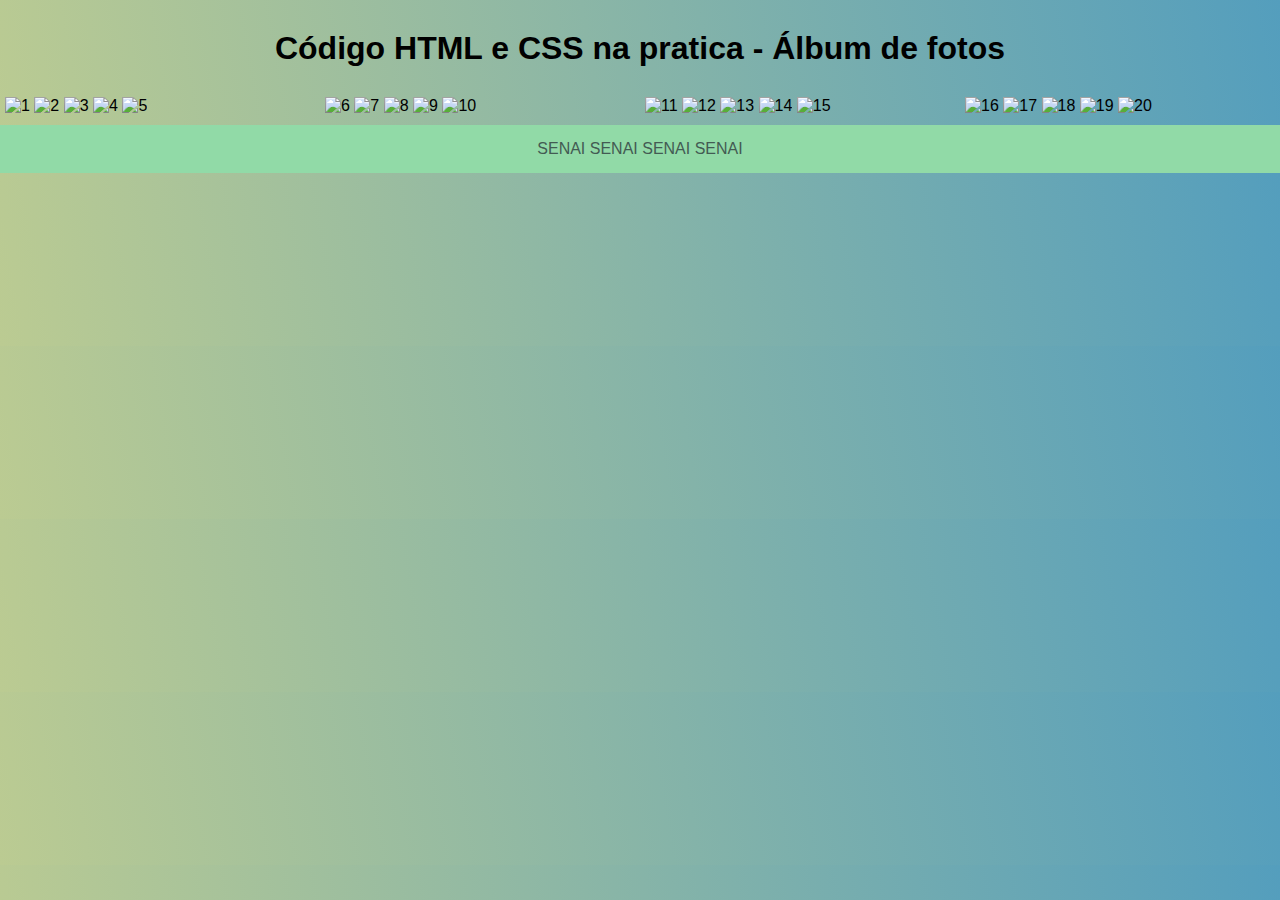
==== index.html @ e81b9394 "Update index.html" ====
<!DOCTYPE html>
<html lang="pt-br">
<head>
    <meta charset="UTF-8">
    <meta name="viewport" content="width=device-width, initial-scale=1.0">
    <title>Album de fotos</title>
    <link rel="stylesheet" href="estilos.css">
    <link rel="stylesheet" href="media.css">
</head>
<body>
    <header>
        <h1>Código HTML e CSS na pratica - Álbum de fotos</h1>
    </header>
    <main id="album">
        <!-- Imagens -->
        <section class="coluna">
            <img src="\Users\Aluno\Desktop\imagem\img1.jpg" alt="1">
            <img src="\Users\Aluno\Desktop\imagem\img2.jpg" alt="2">
            <img src="\Users\Aluno\Desktop\imagem\img3.jpg" alt="3">
            <img src="\Users\Aluno\Desktop\imagem\img4.jpg" alt="4">
            <img src="\Users\Aluno\Desktop\imagem\img5.jpg" alt="5">
         </section>
        <section class="coluna">
            <img src="\Users\Aluno\Desktop\imagem\img6.jpg" alt="6">
            <img src="\Users\Aluno\Desktop\imagem\img7.jpg" alt="7">
            <img src="\Users\Aluno\Desktop\imagem\img8.jpg" alt="8">
            <img src="\Users\Aluno\Desktop\imagem\img9.jpg" alt="9">
            <img src="\Users\Aluno\Desktop\imagem\img10.jpg" alt="10">
        </section>
        <section class="coluna">
            <img src="\Users\Aluno\Desktop\imagem\img11.jpg" alt="11">
            <img src="\Users\Aluno\Desktop\imagem\img12.jpg" alt="12">
            <img src="\Users\Aluno\Desktop\imagem\img13.jpg" alt="13">
            <img src="\Users\Aluno\Desktop\imagem\img14.jpg" alt="14">
            <img src="\Users\Aluno\Desktop\imagem\img15.jpg" alt="15">
        </section>
        <section class="coluna">
            <img src="\Users\Aluno\Desktop\imagem\img16.jpg" alt="16">
            <img src="\Users\Aluno\Desktop\imagem\img17.jpg" alt="17">
            <img src="\Users\Aluno\Desktop\imagem\img18.jpg" alt="18">
            <img src="\Users\Aluno\Desktop\imagem\img19.jpg" alt="19">
            <img src="\Users\Aluno\Desktop\imagem\img20.jpg" alt="20">
        </section>
    </main>
    <footer>
        <p>SENAI SENAI SENAI SENAI</p>
    </footer>
</body>
</html>
---- estilos.css ----
@charset "UTF-8";
*{
    margin: 0px;
    padding: 0px;
    box-sizing: border-box;
}
body{
    font-family: Arial, Helvetica, sans-serif;
    font-size: 1em;
    background-image: linear-gradient(80deg, rgb(187, 203, 146) , rgb(84, 158, 189));
}
header{
    /* alinhamento dos textos */
    text-align: center;
    padding: 30px;
}
main#album{
    /* renderiza os elementos */
    display: flex;
    /* colocar o conteudo em linhas e não permite a quebra de linhas*/
    flex-flow: row wrap;
}
section.coluna{
    /* border: 1px darkslategrey; */
    flex: 1 1 100%;
    padding: 0px 5px;
}
section > img{
    /* especificar a largura e a altura de uma imagem  */
    width: 100%;
    /* indicar a distancia na parte inferior do conteudo */
    padding-bottom: 10px;
}
footer{
    background-color: rgb(145, 218, 167);
    color: rgb(67, 91, 83);
    padding: 15px;
    text-align: center;
}
---- media.css ----
@charset "UTF-8";

/* DEVICES BREAKPOINTS 
Telas pequenas: até 600px 
Celulares: 600px até 768px 
Tablets: 768px até 992px
Notebooks: 992px até 1200px 
Grandes telas: acima de 1200px */

/* Tamanho de tablets */
@media screen and (min-width: 768px) and (max-width: 992px) {
    section.coluna{
        flex: 1 1 50%;
    }
}
/* Tamanho de ipad*/
@media screen and (min-width: 992px)  {
    section.coluna{
        flex: 1 1 25%;
    }
}
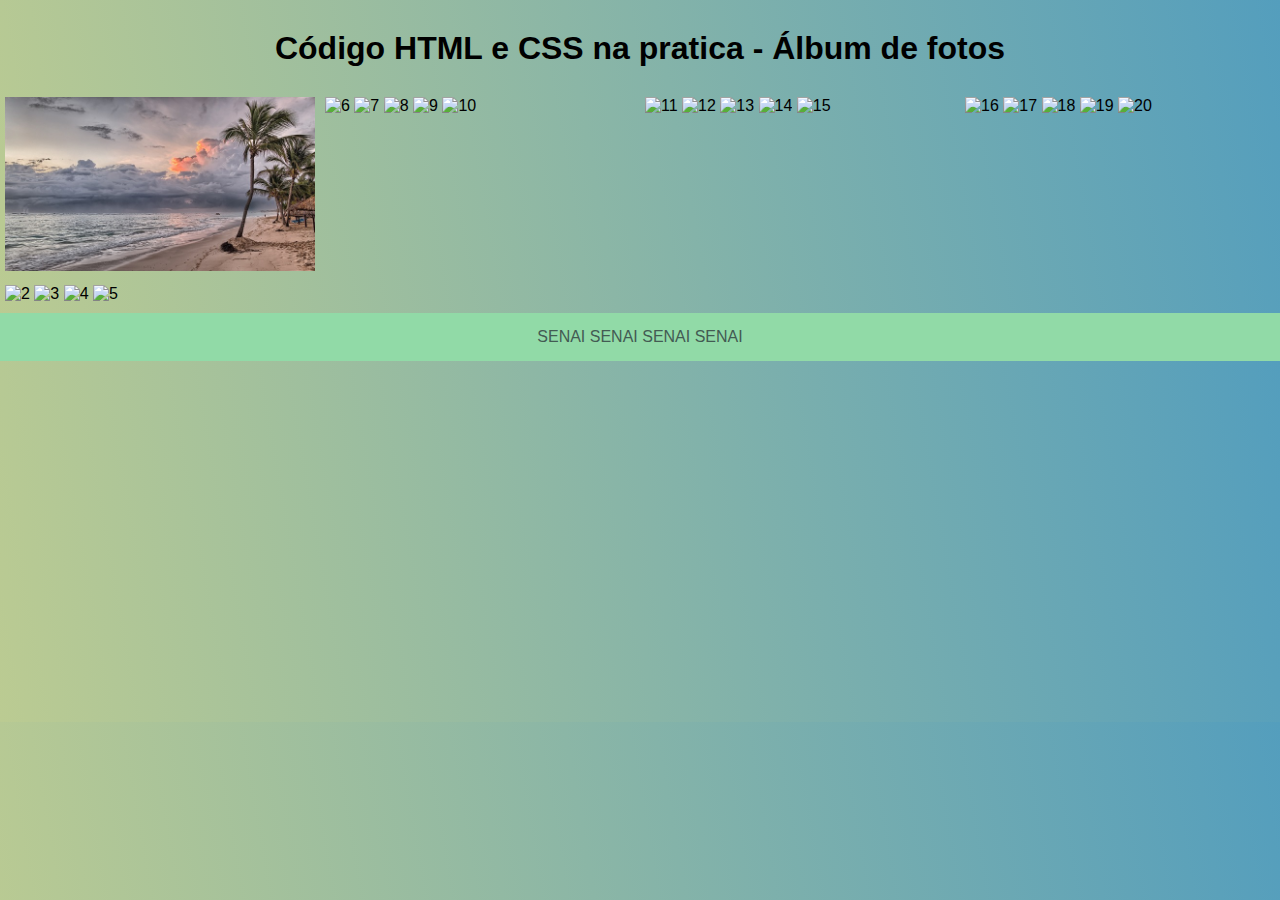
==== commit 517a4240: "novo" ====
--- a/index.html
+++ b/index.html
@@ -14,7 +14,7 @@
     <main id="album">
         <!-- Imagens -->
         <section class="coluna">
-            <img src="\Users\Aluno\Desktop\imagem\img1.jpg" alt="1">
+            <img src="img1.jpg" alt="1">
             <img src="\Users\Aluno\Desktop\imagem\img2.jpg" alt="2">
             <img src="\Users\Aluno\Desktop\imagem\img3.jpg" alt="3">
             <img src="\Users\Aluno\Desktop\imagem\img4.jpg" alt="4">
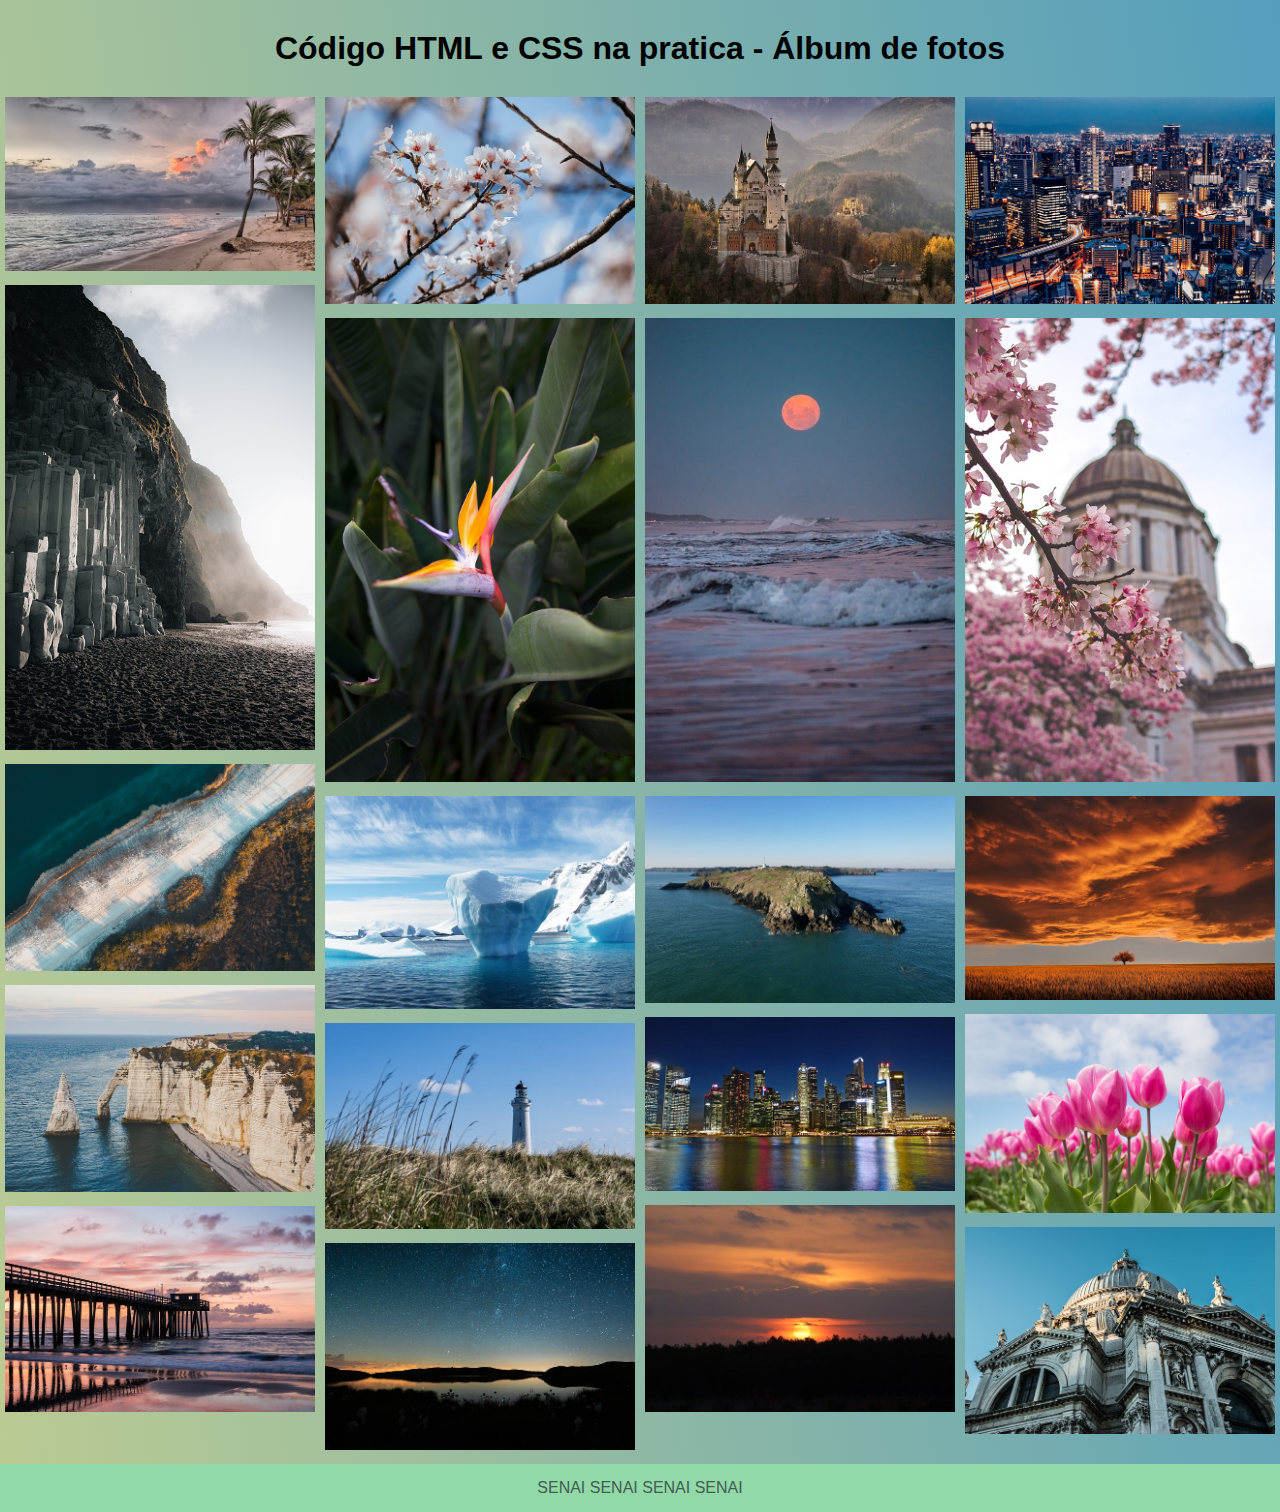
==== commit abb16ae6: "novooooooooooo" ====
--- a/index.html
+++ b/index.html
@@ -15,31 +15,31 @@
         <!-- Imagens -->
         <section class="coluna">
             <img src="img1.jpg" alt="1">
-            <img src="\Users\Aluno\Desktop\imagem\img2.jpg" alt="2">
-            <img src="\Users\Aluno\Desktop\imagem\img3.jpg" alt="3">
-            <img src="\Users\Aluno\Desktop\imagem\img4.jpg" alt="4">
-            <img src="\Users\Aluno\Desktop\imagem\img5.jpg" alt="5">
+            <img src="img2.jpg" alt="2">
+            <img src="img3.jpg" alt="3">
+            <img src="img4.jpg" alt="4">
+            <img src="img5.jpg" alt="5">
          </section>
         <section class="coluna">
-            <img src="\Users\Aluno\Desktop\imagem\img6.jpg" alt="6">
-            <img src="\Users\Aluno\Desktop\imagem\img7.jpg" alt="7">
-            <img src="\Users\Aluno\Desktop\imagem\img8.jpg" alt="8">
-            <img src="\Users\Aluno\Desktop\imagem\img9.jpg" alt="9">
-            <img src="\Users\Aluno\Desktop\imagem\img10.jpg" alt="10">
+            <img src="img6.jpg" alt="6">
+            <img src="img7.jpg" alt="7">
+            <img src="img8.jpg" alt="8">
+            <img src="img9.jpg" alt="9">
+            <img src="img10.jpg" alt="10">
         </section>
         <section class="coluna">
-            <img src="\Users\Aluno\Desktop\imagem\img11.jpg" alt="11">
-            <img src="\Users\Aluno\Desktop\imagem\img12.jpg" alt="12">
-            <img src="\Users\Aluno\Desktop\imagem\img13.jpg" alt="13">
-            <img src="\Users\Aluno\Desktop\imagem\img14.jpg" alt="14">
-            <img src="\Users\Aluno\Desktop\imagem\img15.jpg" alt="15">
+            <img src="img11.jpg" alt="11">
+            <img src="img12.jpg" alt="12">
+            <img src="img13.jpg" alt="13">
+            <img src="img14.jpg" alt="14">
+            <img src="img15.jpg" alt="15">
         </section>
         <section class="coluna">
-            <img src="\Users\Aluno\Desktop\imagem\img16.jpg" alt="16">
-            <img src="\Users\Aluno\Desktop\imagem\img17.jpg" alt="17">
-            <img src="\Users\Aluno\Desktop\imagem\img18.jpg" alt="18">
-            <img src="\Users\Aluno\Desktop\imagem\img19.jpg" alt="19">
-            <img src="\Users\Aluno\Desktop\imagem\img20.jpg" alt="20">
+            <img src="img16.jpg" alt="16">
+            <img src="img17.jpg" alt="17">
+            <img src="img18.jpg" alt="18">
+            <img src="img19.jpg" alt="19">
+            <img src="img20.jpg" alt="20">
         </section>
     </main>
     <footer>
